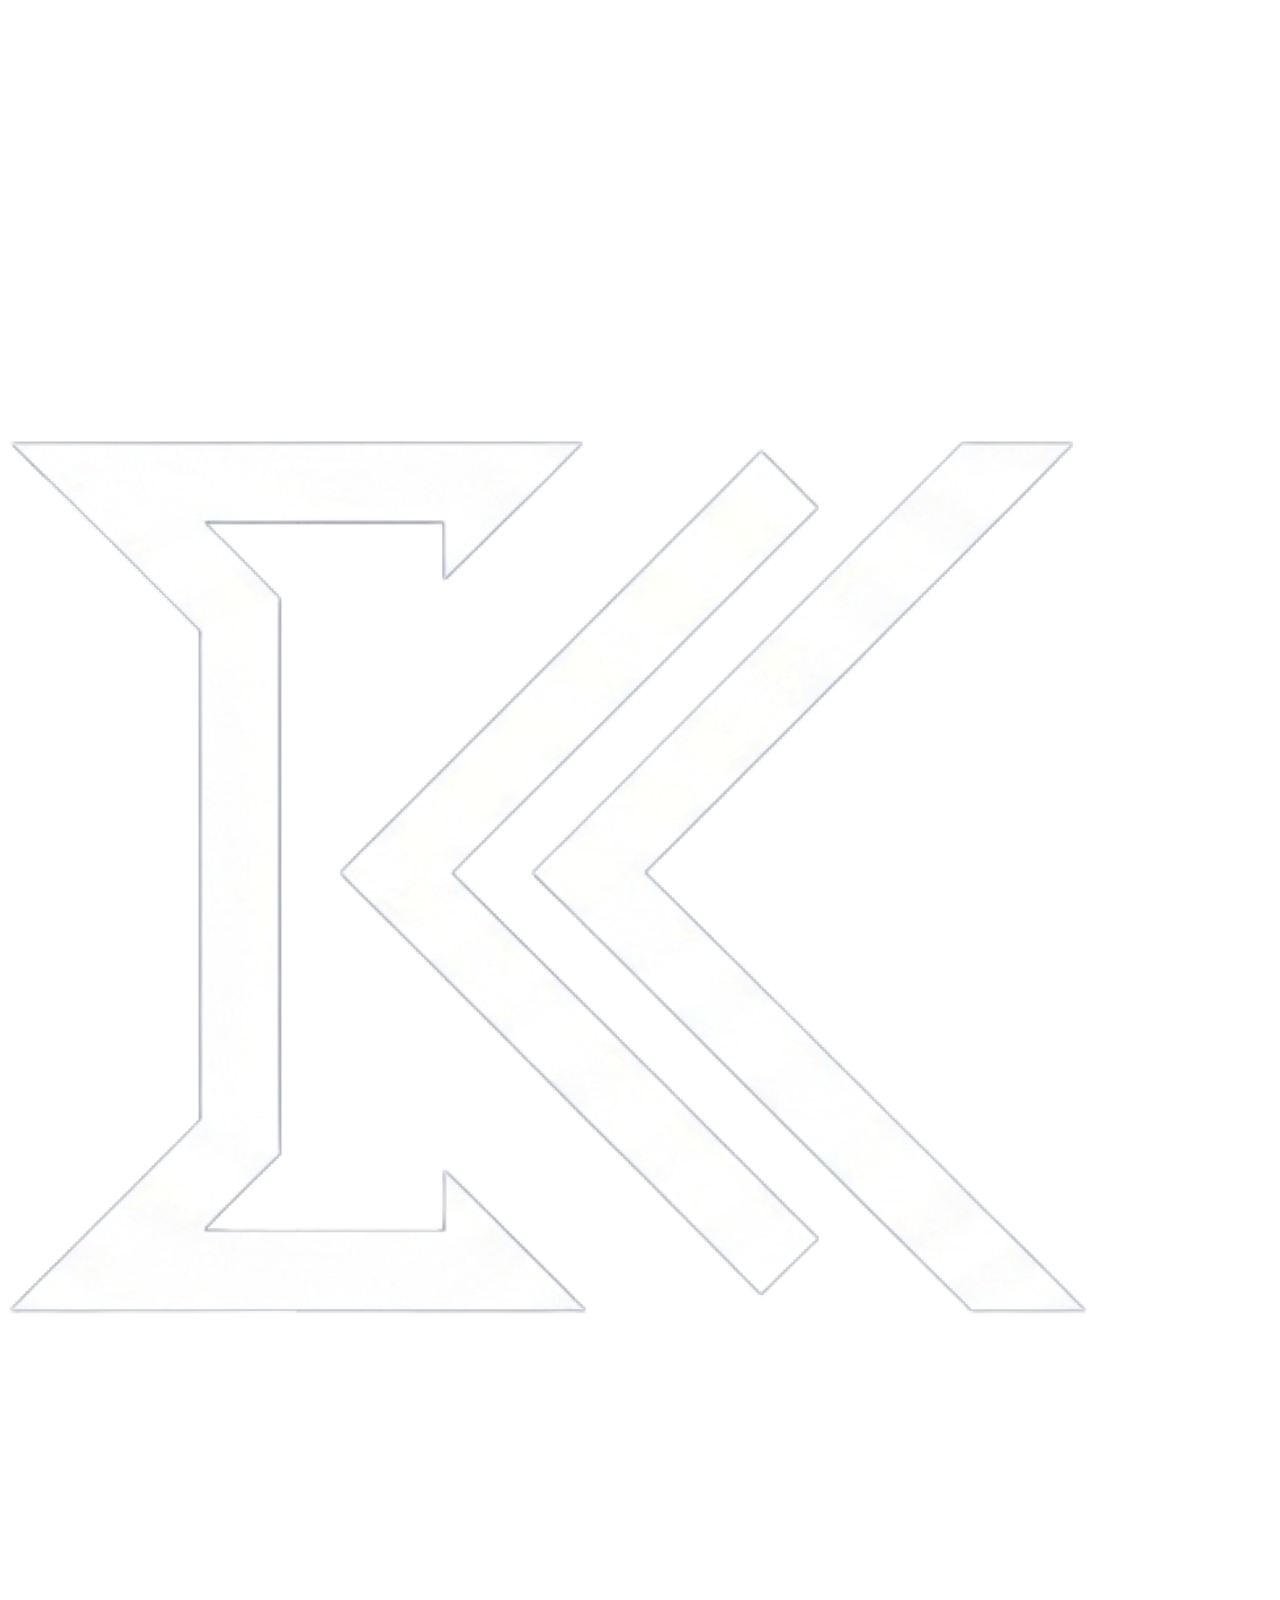
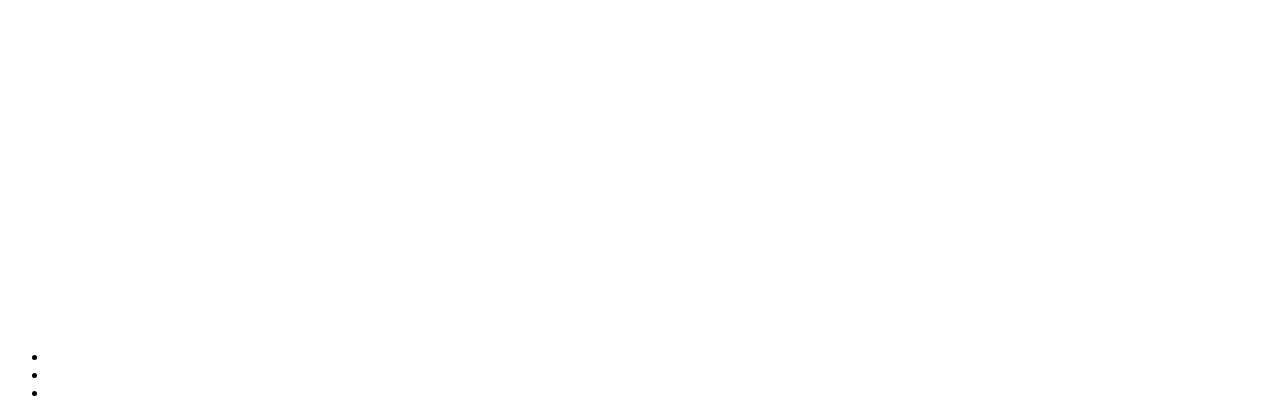
==== index.html @ 0cfc0565 "first commit" ====
<!DOCTYPE html>
<html lang="en">
<head>
    <meta charset="UTF-8">
    <meta name="viewport" content="width=device-width, initial-scale=1.0">
    <link rel="stylesheet" href="styles.css">
    <title>
        <img src="/assets/Untitled.png" alt="Portfolio Logo">
        <p>Portfolio</p></title>
</head>
<body>
    <header>
        <nav>
            <img src="/assets/Untitled.png" alt="Portfolio Logo">
            <ul>
                <li>

                </li>
                <li>
                    
                </li>
                <li>
                    
                </li>
            </ul>
        </nav>
    </header>
    <main>

    </main>
    <footer>

    </footer>
    <script src="script.js"></script>
</body>
</html>
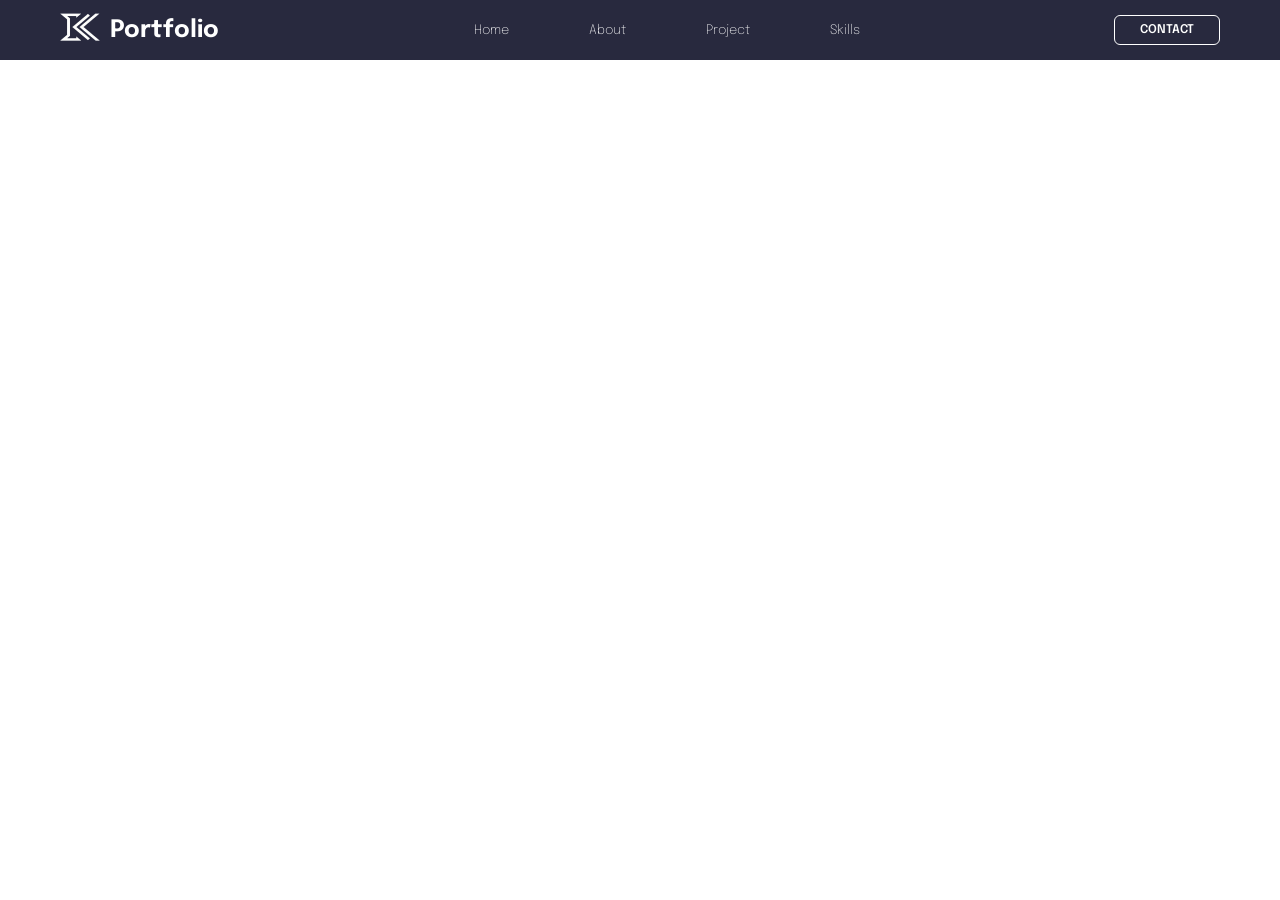
==== commit 981ff95a: "navbar" ====
--- a/index.html
+++ b/index.html
@@ -4,25 +4,37 @@
     <meta charset="UTF-8">
     <meta name="viewport" content="width=device-width, initial-scale=1.0">
     <link rel="stylesheet" href="styles.css">
-    <title>
-        <img src="/assets/Untitled.png" alt="Portfolio Logo">
-        <p>Portfolio</p></title>
+    <link rel="preconnect" href="https://fonts.googleapis.com">
+    <link rel="preconnect" href="https://fonts.gstatic.com" crossorigin>
+    <link href="https://fonts.googleapis.com/css2?family=Epilogue:ital,wght@0,100..900;1,100..900&display=swap" rel="stylesheet">
+    <title>Portfolio</title>
 </head>
 <body>
     <header>
         <nav>
-            <img src="/assets/Untitled.png" alt="Portfolio Logo">
-            <ul>
-                <li>
-
-                </li>
-                <li>
-                    
-                </li>
-                <li>
-                    
-                </li>
-            </ul>
+            <div class="nav-items">
+                <div class="nav-logo">
+                    <img src="/assets/Untitled.png" alt="Portfolio Logo">
+                    <h1>Portfolio</h1>
+                </div>
+                <div class="nav-links">
+                    <ul>
+                        Home
+                    </ul>
+                    <ul>
+                        About
+                    </ul>
+                    <ul>
+                        Project
+                    </ul>
+                    <ul>
+                        Skills
+                    </ul>
+                </div>
+                <div>
+                    <button class="light-btn-secondary">CONTACT</button>
+                </div>
+            </div>         
         </nav>
     </header>
     <main>
--- a/styles.css
+++ b/styles.css
@@ -0,0 +1,67 @@
+:root{
+    --text-light-accent: #EF6D58;
+    --text-dark-accent: #EF6D58;
+    --text-dark: #391400;
+    --text-fark-gray: #391400;
+    --text-light-gray: #FFFFFF; /* 64percent and light */
+    --primary-font: 200;
+    --secondary-font: 600;
+    --primary-background: #28293E;
+}
+
+body{
+    font-family: "Epilogue", sans-serif;
+    font-optical-sizing: auto;
+    font-style: normal;
+    color: #fff;
+    margin: 0;
+}
+.nav-logo{
+    display: flex;
+    align-items: center;
+}
+
+.nav-logo h1{
+    margin: 0;
+    margin-left: 10px;
+
+}
+
+.nav-items{
+    display: flex;
+    align-items: center;
+    justify-content:space-between;
+    background-color: var(--primary-background);
+    
+}
+
+.nav-logo img{
+    margin-left: 60px;
+    width: 40px;
+    height: 60px;
+}
+
+.nav-links{
+    display: flex;
+    align-items: center;
+    justify-content: center;
+    gap: 80px;
+    font-size: 13px;
+    font-weight: var(--primary-font);
+}
+
+.nav-links ul{
+    margin: 0;
+    padding: 0;
+}
+
+.light-btn-secondary{
+    all: unset;
+    padding: 8px 25px;
+    border: 1px solid #fff;
+    border-radius: 6px;
+    margin-right: 60px;
+    font-size: 12px;
+     font-weight: var(--secondary-font);
+
+}
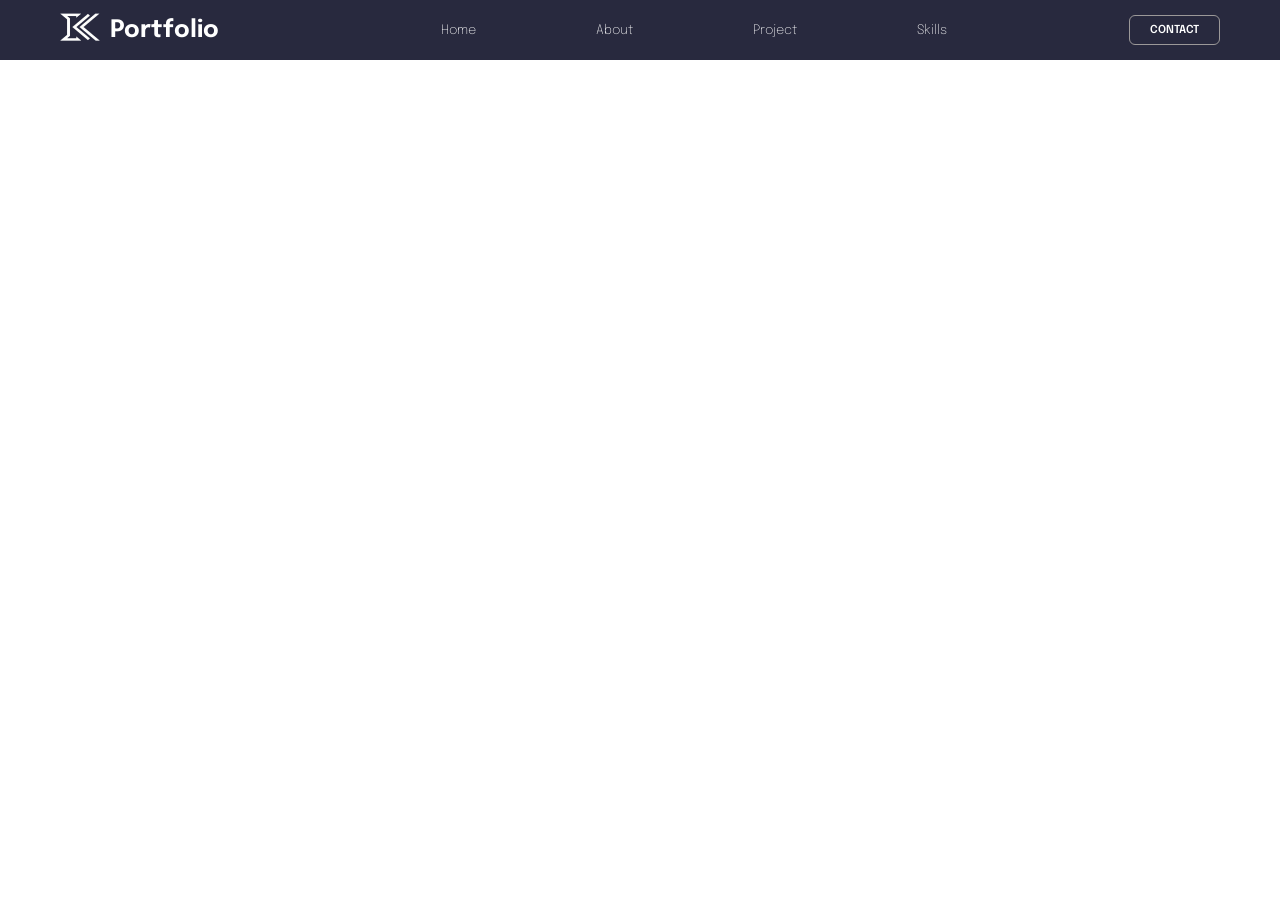
==== commit 40e0ed42: "NavBar completed for both mobile and desktop" ====
--- a/index.html
+++ b/index.html
@@ -11,29 +11,52 @@
 </head>
 <body>
     <header>
-        <nav>
+        <nav class="nav-container">
             <div class="nav-items">
                 <div class="nav-logo">
                     <img src="/assets/Untitled.png" alt="Portfolio Logo">
                     <h1>Portfolio</h1>
                 </div>
-                <div class="nav-links">
+                <div class="nav-links-container">
                     <ul>
-                        Home
+                        <a class="nav-links" href="">Home</a>
                     </ul>
                     <ul>
-                        About
+                        <a class="nav-links" href="">About</a>
                     </ul>
                     <ul>
-                        Project
+                       <a class="nav-links" href="">Project</a>
                     </ul>
                     <ul>
-                        Skills
+                       <a class="nav-links" href="">Skills</a>
                     </ul>
                 </div>
                 <div>
                     <button class="light-btn-secondary">CONTACT</button>
                 </div>
+                 
+                <div id="drop-btn"  class="drop-btn-container">
+                    <div id="rotating" class="toggle">
+                        <div  class="drop-down-btn"></div>
+                        <div  class="drop-down-btn"></div>
+                        <div  class="drop-down-btn"></div>
+                    </div> 
+                    
+                     <div id="droped-links" class="drop-links">
+                      <ul>
+                        <a class="nav-links" href="">Home</a>
+                    </ul>
+                    <ul>
+                        <a class="nav-links" href="">About</a>
+                    </ul>
+                    <ul>
+                       <a class="nav-links" href="">Project</a>
+                    </ul>
+                    <ul>
+                       <a class="nav-links" href="">Skills</a>
+                    </ul>
+                </div>
+                </div>  
             </div>         
         </nav>
     </header>
--- a/styles.css
+++ b/styles.css
@@ -16,6 +16,11 @@
     color: #fff;
     margin: 0;
 }
+
+.nav-container{
+    position:relative;
+}
+
 .nav-logo{
     display: flex;
     align-items: center;
@@ -41,13 +46,18 @@
     height: 60px;
 }
 
-.nav-links{
+.nav-links-container{
     display: flex;
     align-items: center;
     justify-content: center;
     gap: 80px;
     font-size: 13px;
     font-weight: var(--primary-font);
+}
+
+.nav-links{
+    color: var(--text-light-gray);
+    text-decoration: none;
 }
 
 .nav-links ul{
@@ -57,11 +67,61 @@
 
 .light-btn-secondary{
     all: unset;
-    padding: 8px 25px;
-    border: 1px solid #fff;
+    cursor: pointer;
+    padding: 8px 20px;
+    border: 1px solid #9b9898;
     border-radius: 6px;
     margin-right: 60px;
-    font-size: 12px;
-     font-weight: var(--secondary-font);
+    font-size: 11px;
+    font-weight: var(--secondary-font);
 
+}
+
+  .drop-down-btn{
+    width: 15px;
+    height: 2px;
+    border-radius: 3px;
+    overflow: none;
+    background-color: #fff;
+    margin: 6px 0;
+
+}
+
+.drop-btn-container{
+    display: none;
+    margin-right: 60px;
+    border: 1px solid #9b9898;
+    padding: 5px 15px;
+    border-radius: 5px;
+    cursor: pointer;
+    position: relative;
+}
+
+.toggle{
+    padding: 5px 10px;
+    transform: rotate(0deg);
+    transition: 0.8s;
+}
+
+.drop-links{
+    display: none;
+    background-color: var(--primary-background);
+    position: absolute;
+    padding-right: 26px;
+    margin-top: 10px;
+    font-size: 13px;
+    font-weight: var(--primary-font);
+}
+
+@media screen and (max-width: 600px){
+    .nav-links-container{
+        display: none;
+    }
+    .light-btn-secondary{
+        display: none;
+    }
+
+    .drop-btn-container{
+        display: block;
+    }
 }
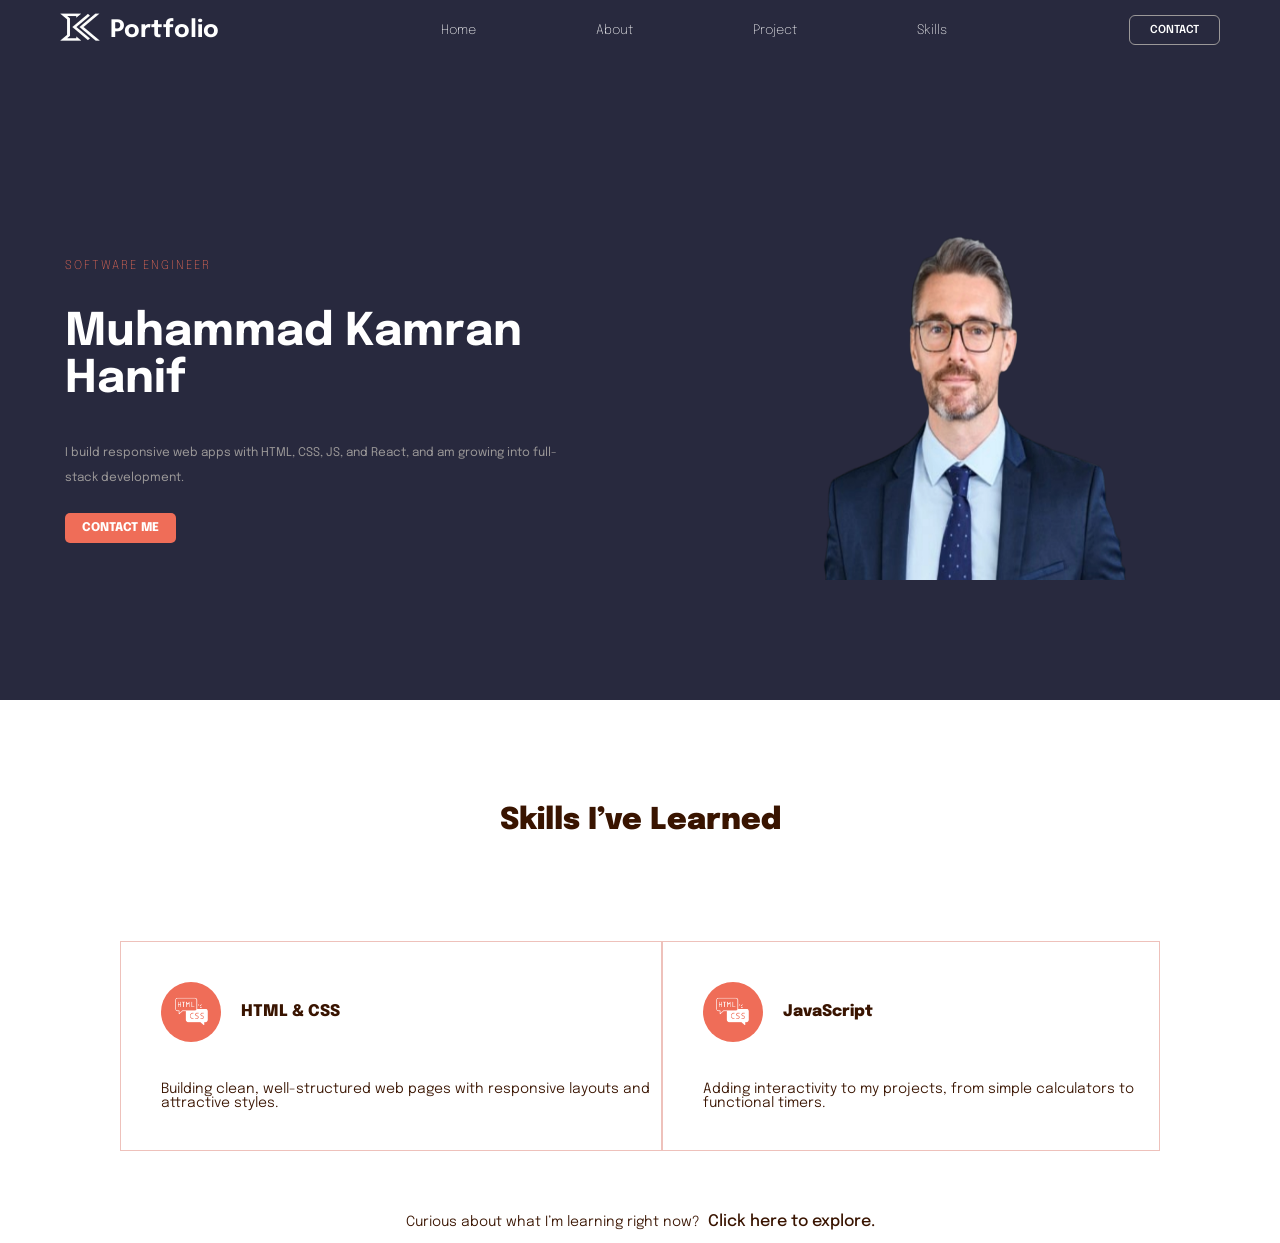
==== commit 7cc80b8c: "skills added" ====
--- a/index.html
+++ b/index.html
@@ -60,8 +60,68 @@
             </div>         
         </nav>
     </header>
+
     <main>
+        <section class="profile">
+            <div class="profile-img-box">
+                <img class="profile-img" src="assets/Adobe Express - file.png" alt="">
+            </div>
+            <div class="profile-attributes">
+                <p class="profile-field">SOFTWARE ENGINEER</p>
+                <h1>Muhammad Kamran <b>Hanif</b></h1>
+                <p class="profile-info">I build responsive web apps with HTML, CSS, JS, and React, 
+                    and am growing into full-stack development.
+                </p>
+                    <button class="profile-contact-btn">CONTACT ME</button>
+            </div>
+        </section>
 
+        <section class="Skills-sec">
+            <div class="skills-heading-box">
+                <h1 class="skills-heading">
+                    Skills I’ve Learned
+                </h1>
+            </div>
+
+            <div class="skills-grid-box">
+                <div class="skills-box">
+                    <div class="skills-name-box">
+                        <div class="skills-img-box">
+                            <img class="skills-img" src="assets/programming-languages.png" alt="">
+                        </div>
+                        <span class="skills-name">
+                            HTML & CSS
+                        </span>
+                    </div>
+                    <p class="skills-desc">
+                        Building clean, well-structured web pages with responsive layouts 
+                        and attractive styles.
+                    </p>
+                </div>
+                <div class="skills-box">
+                    <div class="skills-name-box">
+                        <div class="skills-img-box">
+                            <img class="skills-img" src="assets/programming-languages.png" alt="">
+                        </div>
+                        <span class="skills-name">
+                            JavaScript
+                        </span>
+                    </div>
+                    <p class="skills-desc">
+                       Adding interactivity to my projects, from simple calculators to functional timers.
+                    </p>
+                </div>
+            </div>
+            <div class="working-skills-box">
+                <p class="working-skills">
+                    Curious about what I’m learning right now?
+                </p>
+                <button>Click here to explore.</button>
+
+            </div>
+
+
+        </section>
     </main>
     <footer>
 
--- a/styles.css
+++ b/styles.css
@@ -3,7 +3,8 @@
     --text-dark-accent: #EF6D58;
     --text-dark: #391400;
     --text-fark-gray: #391400;
-    --text-light-gray: #FFFFFF; /* 64percent and light */
+    --text-gray: #9b9898;
+    --text-light-gray: #fff; /* 64percent and light */
     --primary-font: 200;
     --secondary-font: 600;
     --primary-background: #28293E;
@@ -98,7 +99,7 @@
 }
 
 .toggle{
-    padding: 5px 10px;
+    padding: 5px 5px;
     transform: rotate(0deg);
     transition: 0.8s;
 }
@@ -107,13 +108,162 @@
     display: none;
     background-color: var(--primary-background);
     position: absolute;
-    padding-right: 26px;
+    padding-right: 25px;
+    right: 1px;
     margin-top: 10px;
     font-size: 13px;
     font-weight: var(--primary-font);
-}
-
-@media screen and (max-width: 600px){
+    transform-origin: top;
+    transition: transform s ease;
+}
+
+
+
+
+.profile-attributes{
+    margin-left: 45px;
+    grid-row: 1; 
+    grid-column: 1;
+    margin-top: 150px;
+    width: 80%;
+    font-size: 30px;
+}
+
+.profile{
+    background-color: var(--primary-background);
+    display: grid;
+    grid-template-columns: 1fr 1fr;
+    padding: 20px;
+    height: 600px;
+}
+
+
+.profile-field{
+    letter-spacing: 2px;
+    font-size: 12px;
+    color: var(--text-dark-accent);
+    font-weight: 200;
+    margin-top: 30px;
+}
+
+
+.profile-img-box{
+    margin-top: 150px;
+    margin-left: 150px;
+    grid-row: 1; 
+    grid-column: 2;
+    width: 50%;
+}
+
+.profile-img{
+    height: 350px;
+    width: 350px;
+}
+
+.profile-info{
+    white-space: normal;
+    line-height: 25px;
+    font-size: 12px;
+    color: var(--text-gray);
+}
+
+.profile-contact-btn{
+    all: unset;
+    padding: 9px 17px;
+    background-color: var(--text-dark-accent);
+    border-radius: 5px;
+    font-size: 12px;
+    font-weight: 800;
+    margin-top: 10px;
+}   
+
+.skills-box{
+    display: flex;
+    flex-direction: column;
+    border: 1px solid #eec1bb;
+}
+
+.skills-grid-box{
+    display: flex;
+    padding: 0 120px 50px 120px;    
+
+}
+
+
+.skills-heading-box{
+    display: flex;
+    justify-content: center;
+    margin: 80px;
+}
+
+.skills-heading{
+    font-size: 30px;
+       font-size: 30px;
+    font-weight: 900;
+    color: var(--text-dark);
+}
+
+.skills-name-box{
+    display: flex;
+    align-items: center;
+      margin: 40px;
+    gap: 20px;
+   
+}
+
+.skills-img-box{
+    display: flex;
+    justify-content: center;
+    align-items: center;
+    border-radius: 40px;
+    background-color: var(--text-dark-accent);
+    width: 60px;
+    height: 60px;
+}
+
+
+.skills-img{
+    width: 35px;
+    height: 35px;
+    filter:  invert(100%)
+}
+
+.skills-name{
+    color: var(--text-dark);
+    font-weight: 850;
+}
+
+.skills-desc{
+    color: var(--text-fark-gray);
+    font-weight: 350;
+    margin: 0 0 40px 40px;
+    font-size: 14px;
+}
+
+.working-skills-box{
+    display: flex;
+    justify-content: center;
+    align-items: center;
+    gap: 8px;
+}
+
+.working-skills{
+    color: var(--text-fark-gray);
+    font-weight: 350;
+    font-size: 14px;
+}
+
+.working-skills-box button{
+    all: unset;
+    color: var(--text-dark);
+    font-weight: 500;
+    cursor: pointer;
+}
+
+
+
+
+@media screen and (max-width: 700px){
     .nav-links-container{
         display: none;
     }
@@ -124,4 +274,87 @@
     .drop-btn-container{
         display: block;
     }
-}+    .profile{
+    display: flex;
+    justify-content: center;
+    align-items: center;
+    flex-direction: column;
+    padding: 20px;
+    height: 700px;
+    background-color: var(--primary-background);
+}
+
+.profile-attributes{
+    margin-left: 45px;
+    margin-top: 0;
+}
+
+
+.profile-field{
+    letter-spacing: 2px;
+    font-size: 12px;
+    color: var(--text-dark-accent);
+    font-weight: 200;
+    margin-top: 30px;
+}
+
+.profile-img-box{
+    display: flex;
+    justify-content: center;
+    align-items: center;
+    margin: 0;
+    padding: 0 0 70px 0;
+}
+
+.profile-img{
+    margin: 0;
+    height: auto;
+    max-width: 100%;
+}
+
+.profile-info{
+    line-height: 25px;
+    font-size: 12px;
+    color: var(--text-gray);
+}
+
+.profile-contact-btn{
+    all: unset;
+    padding: 9px 17px;
+    background-color: var(--text-dark-accent);
+    border-radius: 5px;
+    font-size: 12px;
+    font-weight: 800;
+    margin-top: 10px;
+}
+
+.skills-grid-box{
+    display: flex;
+    flex-direction: column;
+    padding: 0 120px 50px 120px; 
+    white-space: normal;   
+
+}
+
+.working-skills-box{
+    display: flex;
+    justify-content: center;
+    align-items: center;
+    flex-direction: column;
+    gap: 8px;
+    margin: 0 0 10px 0;
+}
+
+.working-skills{
+    color: var(--text-fark-gray);
+    font-weight: 350;
+    font-size: 14px;
+    margin: 14px 0 0 0 ;
+}
+
+}
+
+
+
+
+
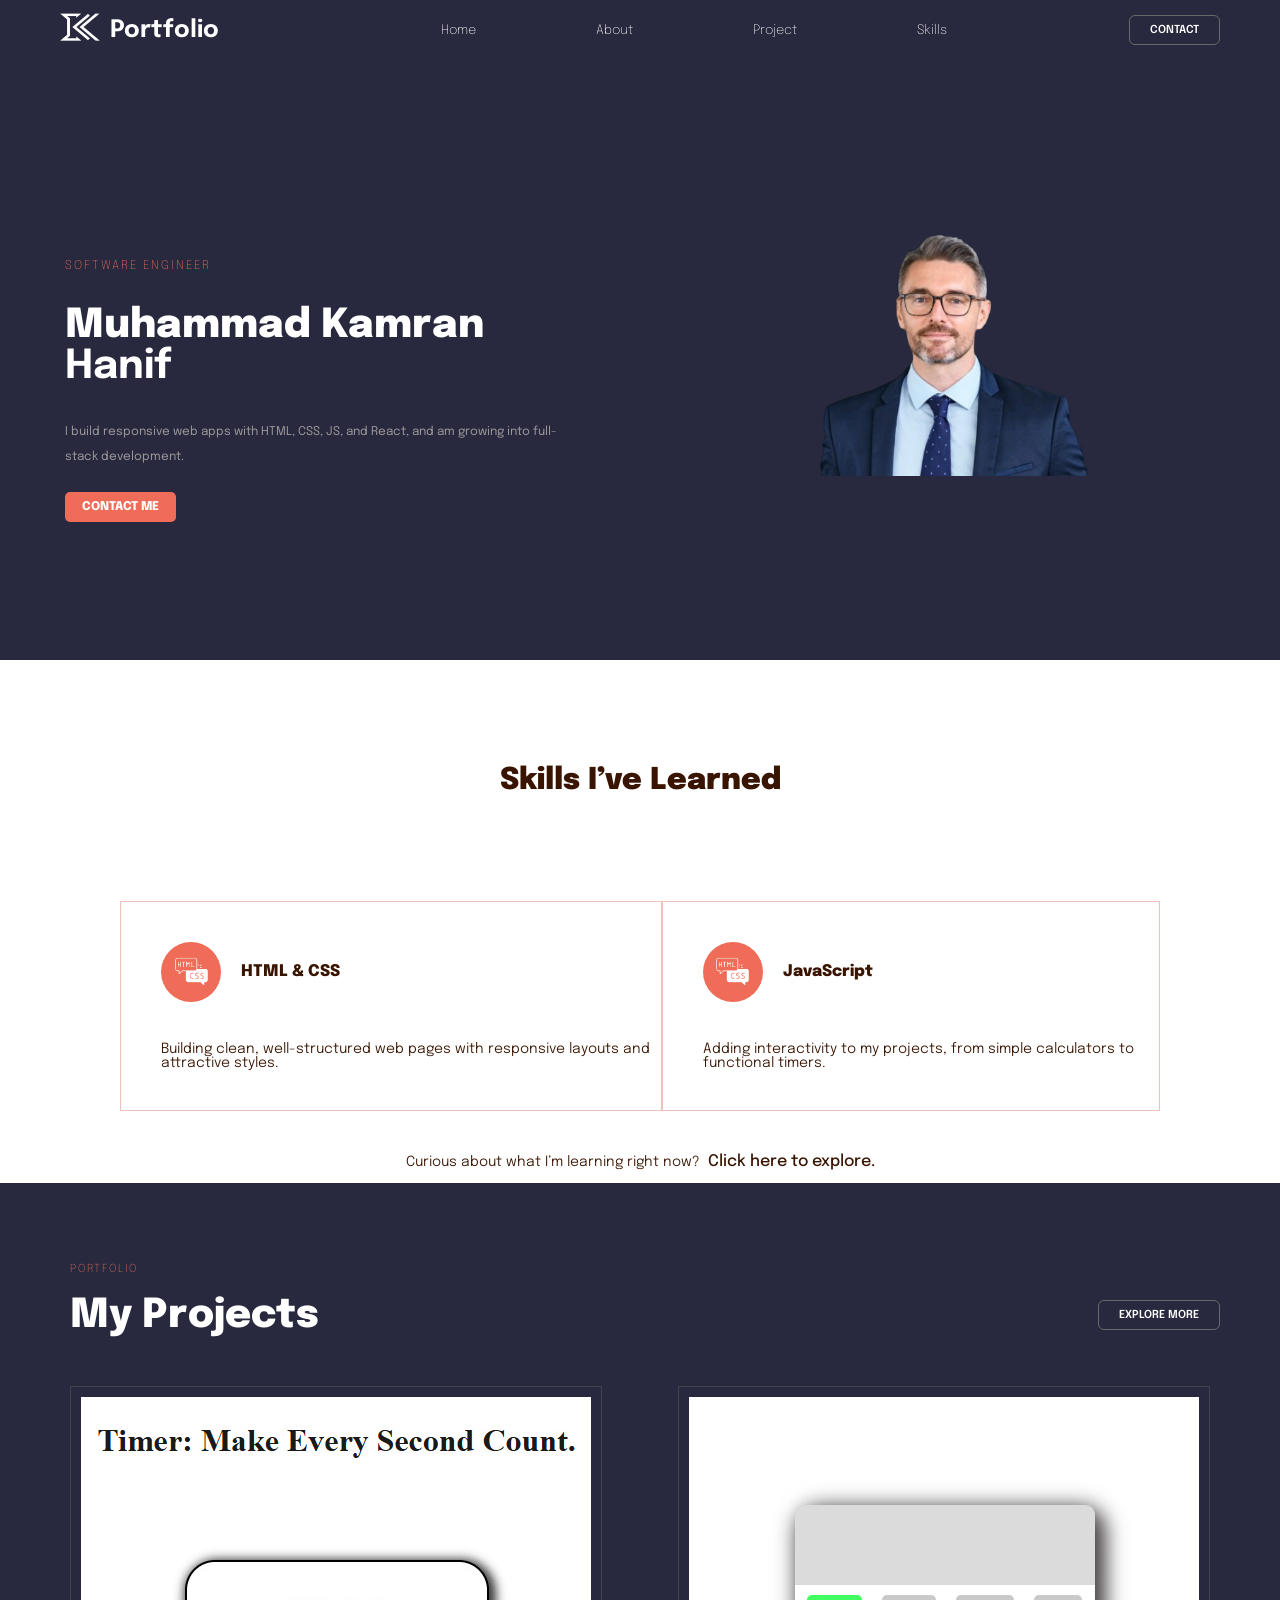
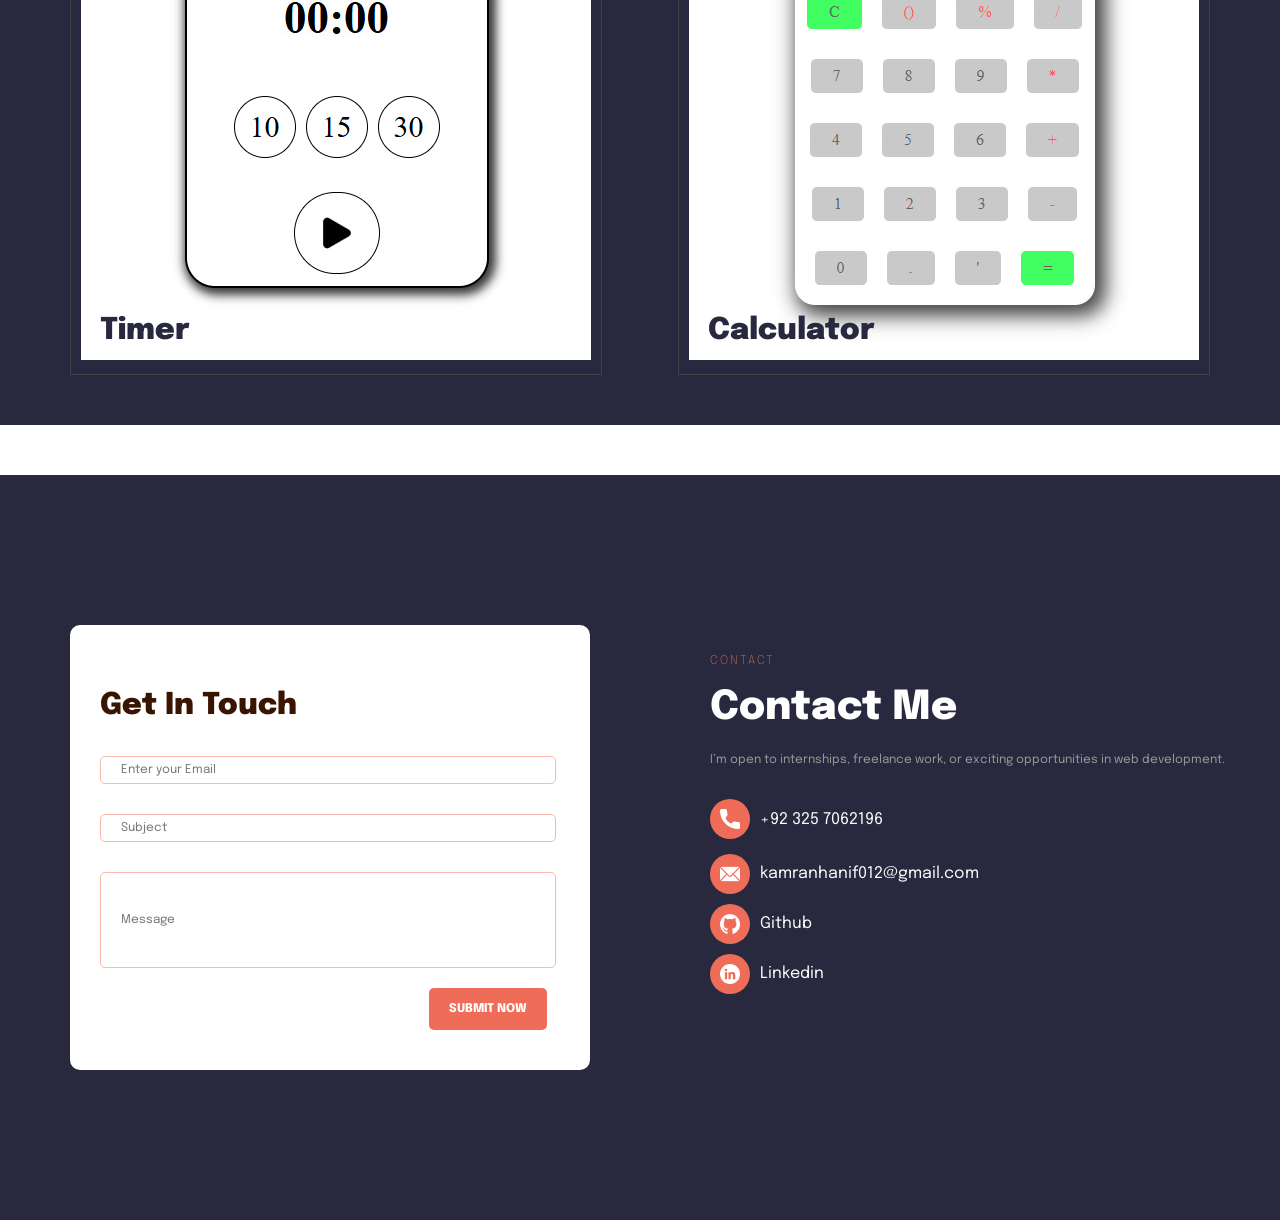
==== commit f0c664f3: "added: contact me and projects section" ====
--- a/index.html
+++ b/index.html
@@ -1,131 +1,256 @@
 <!DOCTYPE html>
 <html lang="en">
-<head>
-    <meta charset="UTF-8">
-    <meta name="viewport" content="width=device-width, initial-scale=1.0">
-    <link rel="stylesheet" href="styles.css">
-    <link rel="preconnect" href="https://fonts.googleapis.com">
-    <link rel="preconnect" href="https://fonts.gstatic.com" crossorigin>
-    <link href="https://fonts.googleapis.com/css2?family=Epilogue:ital,wght@0,100..900;1,100..900&display=swap" rel="stylesheet">
+  <head>
+    <meta charset="UTF-8" />
+    <meta name="viewport" content="width=device-width, initial-scale=1.0" />
+    <link rel="stylesheet" href="styles.css" />
+    <link rel="preconnect" href="https://fonts.googleapis.com" />
+    <link rel="preconnect" href="https://fonts.gstatic.com" crossorigin />
+    <link
+      href="https://fonts.googleapis.com/css2?family=Epilogue:ital,wght@0,100..900;1,100..900&display=swap"
+      rel="stylesheet"
+    />
     <title>Portfolio</title>
-</head>
-<body>
+  </head>
+  <body>
     <header>
-        <nav class="nav-container">
-            <div class="nav-items">
-                <div class="nav-logo">
-                    <img src="/assets/Untitled.png" alt="Portfolio Logo">
-                    <h1>Portfolio</h1>
-                </div>
-                <div class="nav-links-container">
-                    <ul>
-                        <a class="nav-links" href="">Home</a>
-                    </ul>
-                    <ul>
-                        <a class="nav-links" href="">About</a>
-                    </ul>
-                    <ul>
-                       <a class="nav-links" href="">Project</a>
-                    </ul>
-                    <ul>
-                       <a class="nav-links" href="">Skills</a>
-                    </ul>
-                </div>
-                <div>
-                    <button class="light-btn-secondary">CONTACT</button>
-                </div>
-                 
-                <div id="drop-btn"  class="drop-btn-container">
-                    <div id="rotating" class="toggle">
-                        <div  class="drop-down-btn"></div>
-                        <div  class="drop-down-btn"></div>
-                        <div  class="drop-down-btn"></div>
-                    </div> 
-                    
-                     <div id="droped-links" class="drop-links">
-                      <ul>
-                        <a class="nav-links" href="">Home</a>
-                    </ul>
-                    <ul>
-                        <a class="nav-links" href="">About</a>
-                    </ul>
-                    <ul>
-                       <a class="nav-links" href="">Project</a>
-                    </ul>
-                    <ul>
-                       <a class="nav-links" href="">Skills</a>
-                    </ul>
-                </div>
-                </div>  
-            </div>         
-        </nav>
+      <nav class="nav-container">
+        <div class="nav-items">
+          <div class="nav-logo">
+            <img src="/assets/Untitled.png" alt="Portfolio Logo" />
+            <h1>Portfolio</h1>
+          </div>
+          <div class="nav-links-container">
+            <ul>
+              <a class="nav-links" href="">Home</a>
+            </ul>
+            <ul>
+              <a class="nav-links" href="">About</a>
+            </ul>
+            <ul>
+              <a class="nav-links" href="">Project</a>
+            </ul>
+            <ul>
+              <a class="nav-links" href="#skills-learned">Skills</a>
+            </ul>
+          </div>
+          <div>
+            <button class="light-btn-secondary">CONTACT</button>
+          </div>
+
+          <div id="drop-btn" class="drop-btn-container">
+            <div id="rotating" class="toggle">
+              <div class="drop-down-btn"></div>
+              <div class="drop-down-btn"></div>
+              <div class="drop-down-btn"></div>
+            </div>
+
+            <div id="droped-links" class="drop-links">
+              <ul>
+                <a class="nav-links" href="">Home</a>
+              </ul>
+              <ul>
+                <a class="nav-links" href="">About</a>
+              </ul>
+              <ul>
+                <a class="nav-links" href="">Project</a>
+              </ul>
+              <ul>
+                <a class="nav-links" href="">Skills</a>
+              </ul>
+            </div>
+          </div>
+        </div>
+      </nav>
     </header>
 
     <main>
-        <section class="profile">
-            <div class="profile-img-box">
-                <img class="profile-img" src="assets/Adobe Express - file.png" alt="">
-            </div>
-            <div class="profile-attributes">
-                <p class="profile-field">SOFTWARE ENGINEER</p>
-                <h1>Muhammad Kamran <b>Hanif</b></h1>
-                <p class="profile-info">I build responsive web apps with HTML, CSS, JS, and React, 
-                    and am growing into full-stack development.
-                </p>
-                    <button class="profile-contact-btn">CONTACT ME</button>
-            </div>
-        </section>
-
-        <section class="Skills-sec">
-            <div class="skills-heading-box">
-                <h1 class="skills-heading">
-                    Skills I’ve Learned
-                </h1>
-            </div>
-
-            <div class="skills-grid-box">
-                <div class="skills-box">
-                    <div class="skills-name-box">
-                        <div class="skills-img-box">
-                            <img class="skills-img" src="assets/programming-languages.png" alt="">
-                        </div>
-                        <span class="skills-name">
-                            HTML & CSS
-                        </span>
-                    </div>
-                    <p class="skills-desc">
-                        Building clean, well-structured web pages with responsive layouts 
-                        and attractive styles.
-                    </p>
-                </div>
-                <div class="skills-box">
-                    <div class="skills-name-box">
-                        <div class="skills-img-box">
-                            <img class="skills-img" src="assets/programming-languages.png" alt="">
-                        </div>
-                        <span class="skills-name">
-                            JavaScript
-                        </span>
-                    </div>
-                    <p class="skills-desc">
-                       Adding interactivity to my projects, from simple calculators to functional timers.
-                    </p>
-                </div>
-            </div>
-            <div class="working-skills-box">
-                <p class="working-skills">
-                    Curious about what I’m learning right now?
-                </p>
-                <button>Click here to explore.</button>
-
-            </div>
-
-
-        </section>
+      <section class="profile">
+        <div class="profile-img-box">
+          <img
+            class="responsive-img"
+            src="assets/Adobe Express - file.png"
+            alt=""
+          />
+        </div>
+        <div class="profile-attributes">
+          <p class="field">SOFTWARE ENGINEER</p>
+          <h1 class="section-heading">Muhammad Kamran <b>Hanif</b></h1>
+          <p class="small-text">
+            I build responsive web apps with HTML, CSS, JS, and React, and am
+            growing into full-stack development.
+          </p>
+          <button class="primary-btn">CONTACT ME</button>
+        </div>
+      </section>
+
+      <section id="skills-learned" class="Skills-sec">
+        <div class="skills-heading-box">
+          <h1 class="secondary-heading">Skills I’ve Learned</h1>
+        </div>
+
+        <div class="skills-grid-box">
+          <div class="skills-box">
+            <div class="skills-name-box">
+              <div class="skills-img-box">
+                <img
+                  class="skills-img"
+                  src="assets/programming-languages.png"
+                  alt=""
+                />
+              </div>
+              <span class="skills-name"> HTML & CSS </span>
+            </div>
+            <p class="skills-desc">
+              Building clean, well-structured web pages with responsive layouts
+              and attractive styles.
+            </p>
+          </div>
+          <div class="skills-box">
+            <div class="skills-name-box">
+              <div class="skills-img-box">
+                <img
+                  class="skills-img"
+                  src="assets/programming-languages.png"
+                  alt=""
+                />
+              </div>
+              <span class="skills-name"> JavaScript </span>
+            </div>
+            <p class="skills-desc">
+              Adding interactivity to my projects, from simple calculators to
+              functional timers.
+            </p>
+          </div>
+        </div>
+        <div class="working-skills-box">
+          <p class="working-skills">
+            Curious about what I’m learning right now?
+          </p>
+          <button>Click here to explore.</button>
+        </div>
+      </section>
+
+      <section class="project-box">
+        <div class="">
+          <p class="project-portfolio">PORTFOLIO</p>
+          <div class="my-project-box">
+            <h1 class="section-heading">My Projects</h1>
+
+            <div>
+              <button class="light-btn-secondary">EXPLORE MORE</button>
+            </div>
+          </div>
+        </div>
+        <div class="projects">
+          <div class="project-illustrator-box">
+            <div class="project-img-box">
+              <img
+                class="responsive-img"
+                src="assets/timer.jpg"
+                alt="timer app"
+              />
+            </div>
+            <h1>Timer</h1>
+          </div>
+
+          <div class="project-illustrator-box">
+            <div class="project-img-box">
+              <img
+                class="responsive-img"
+                src="assets/calculator.jpg"
+                alt="timer app"
+              />
+            </div>
+            <h1>Calculator</h1>
+          </div>
+        </div>
+      </section>
+      <section class="contact-me-box">
+        <div class="form-box">
+          <h1 class="secondary-heading">Get In Touch</h1>
+
+          <form action="/page.php" method="post"></form>
+          <input
+            class="forms"
+            id="email"
+            name="email"
+            class="contact-input"
+            placeholder="Enter your Email"
+            type="text"
+            required
+          />
+          <input
+            class="forms"
+            id="subject"
+            name="subject"
+            class="contact-input"
+            placeholder="Subject"
+            type="text"
+            required
+          />
+          <input
+            class="forms msg"
+            id="messsage"
+            name="message"
+            class="contact-input"
+            placeholder="Message"
+            type="text"
+            required
+          />
+          <input class="primary-btn" type="submit" value="SUBMIT NOW" />
+        </div>
+        <div class="info-box">
+          <div>
+            <p class="field">CONTACT</p>
+            <h1 class="section-heading">Contact Me</h1>
+            <p class="small-text">
+              I’m open to internships, freelance work, or exciting opportunities
+              in web development.
+            </p>
+          </div>
+          <div class="about-box">
+            <div class="skills-img-box">
+              <img class="skills-img" src="assets/call.png" alt="call icon" />
+            </div>
+            <p>+92 325 7062196</p>
+          </div>
+          <div class="about-box">
+            <div class="skills-img-box">
+              <img class="skills-img" src="assets/email.png" alt="call icon" />
+            </div>
+            <a
+              class="links"
+              href="https://mail.google.com/mail/u/0/?tab=rm&ogbl#inbox?compose=DmwnWrRrlZZHXDjkNMrRPpVxrDqNlMDCvBSPtqqpgnLHzQHtmHskpSqhmfhKgzksrGmqltjgjzqb"
+              >kamranhanif012@gmail.com</a
+            >
+          </div>
+          <div class="about-box">
+            <div class="skills-img-box">
+              <img
+                class="skills-img"
+                src="assets/github_black_logo_icon_147128.png"
+                alt="call icon"
+              />
+            </div>
+            <a class="links" href="https://github.com/Kamranhanif012">Github</a>
+          </div>
+          <div class="about-box">
+            <div class="skills-img-box">
+              <img
+                class="skills-img"
+                src="assets/linkedin_3669739.png"
+                alt="call icon"
+              />
+            </div>
+            <a class="links" href="https://github.com/Kamranhanif012"
+              >Linkedin</a
+            >
+          </div>
+        </div>
+      </section>
     </main>
-    <footer>
-
-    </footer>
+    <footer></footer>
     <script src="script.js"></script>
-</body>
-</html>+  </body>
+</html>
--- a/styles.css
+++ b/styles.css
@@ -1,173 +1,459 @@
-:root{
-    --text-light-accent: #EF6D58;
-    --text-dark-accent: #EF6D58;
-    --text-dark: #391400;
-    --text-fark-gray: #391400;
-    --text-gray: #9b9898;
-    --text-light-gray: #fff; /* 64percent and light */
-    --primary-font: 200;
-    --secondary-font: 600;
-    --primary-background: #28293E;
-}
-
-body{
-    font-family: "Epilogue", sans-serif;
-    font-optical-sizing: auto;
-    font-style: normal;
-    color: #fff;
-    margin: 0;
-}
-
-.nav-container{
-    position:relative;
-}
-
-.nav-logo{
+:root {
+  --text-light-accent: #ef6d58;
+  --text-dark-accent: #ef6d58;
+  --text-dark: #391400;
+  --text-fark-gray: #391400;
+  --text-gray: #9b9898;
+  --text-light-gray: #fff; /* 64percent and light */
+  --primary-font: 200;
+  --secondary-font: 600;
+  --primary-background: #28293e;
+  --btns-borders: #373a53;
+}
+*{
+  box-sizing: border-box;
+}
+
+html {
+  scroll-behavior: smooth;
+}
+
+body {
+  font-family: "Epilogue", sans-serif;
+  font-optical-sizing: auto;
+  font-style: normal;
+  color: #fff;
+  margin: 0;
+}
+
+.nav-container {
+  position: relative;
+}
+
+.nav-logo {
+  display: flex;
+  align-items: center;
+}
+
+.nav-logo h1 {
+  margin: 0;
+  margin-left: 10px;
+}
+
+.nav-items {
+  display: flex;
+  align-items: center;
+  justify-content: space-between;
+  background-color: var(--primary-background);
+}
+
+.nav-logo img {
+  margin-left: 60px;
+  width: 40px;
+  height: 60px;
+}
+
+.nav-links-container {
+  display: flex;
+  align-items: center;
+  justify-content: center;
+  gap: 80px;
+  font-size: 13px;
+  font-weight: var(--primary-font);
+}
+
+.nav-links {
+  color: var(--text-light-gray);
+  text-decoration: none;
+}
+
+.nav-links ul {
+  margin: 0;
+  padding: 0;
+}
+
+.light-btn-secondary {
+  all: unset;
+  cursor: pointer;
+  padding: 8px 20px;
+  border: 1px solid #696868;
+  border-radius: 6px;
+  margin-right: 60px;
+  font-size: 11px;
+  font-weight: var(--secondary-font);
+}
+
+.drop-down-btn {
+  width: 15px;
+  height: 2px;
+  border-radius: 3px;
+  overflow: none;
+  background-color: #fff;
+  margin: 6px 0;
+}
+
+.drop-btn-container {
+  display: none;
+  margin-right: 60px;
+  border: 1px solid #9b9898;
+  padding: 5px 15px;
+  border-radius: 5px;
+  cursor: pointer;
+  position: relative;
+}
+
+.toggle {
+  padding: 5px 5px;
+  transform: rotate(0deg);
+  transition: 0.8s;
+}
+
+.drop-links {
+  display: none;
+  background-color: var(--primary-background);
+  position: absolute;
+  padding-right: 25px;
+  right: 1px;
+  margin-top: 10px;
+  font-size: 13px;
+  font-weight: var(--primary-font);
+  transform-origin: top;
+  transition: transform s ease;
+}
+
+.profile-attributes {
+  margin-left: 45px;
+  margin-top: 0;
+  grid-row: 1;
+  grid-column: 1;
+  margin-top: 150px;
+  width: 80%;
+  font-size: 30px;
+}
+
+.profile {
+  background-color: var(--primary-background);
+  display: grid;
+  grid-template-columns: 1fr 1fr;
+  padding: 20px;
+  height: 600px;
+}
+
+.field {
+  letter-spacing: 2px;
+  font-size: 12px;
+  color: var(--text-dark-accent);
+  font-weight: 200;
+  margin-top: 30px;
+}
+
+.profile-img-box {
+  margin-top: 150px;
+  margin-left: 150px;
+  grid-row: 1;
+  grid-column: 2;
+  width: 50%;
+}
+
+.responsive-img {
+  height: auto;
+  max-width: 100%;
+}
+
+.small-text {
+  white-space: normal;
+  line-height: 25px;
+  font-size: 12px;
+  color: var(--text-gray);
+}
+
+.primary-btn {
+  all: unset;
+  padding: 9px 17px;
+  background-color: var(--text-dark-accent);
+  border-radius: 5px;
+  font-size: 12px;
+  font-weight: 800;
+  margin-top: 10px;
+}
+
+.skills-box {
+  display: flex;
+  flex-direction: column;
+  border: 1px solid #eec1bb;
+}
+
+.skills-grid-box {
+  display: flex;
+  padding: 0 120px 30px 120px;
+}
+
+.skills-heading-box {
+  display: flex;
+  justify-content: center;
+  margin: 80px;
+}
+
+.secondary-heading {
+  font-size: 30px;
+  font-weight: 900;
+  color: var(--text-dark);
+}
+
+.skills-name-box {
+  display: flex;
+  align-items: center;
+  margin: 40px;
+  gap: 20px;
+}
+
+.skills-img-box {
+  display: flex;
+  justify-content: center;
+  align-items: center;
+  border-radius: 40px;
+  background-color: var(--text-dark-accent);
+  width: 60px;
+  height: 60px;
+}
+
+.skills-img {
+  width: 35px;
+  height: 35px;
+  filter: invert(100%);
+}
+
+.skills-name {
+  color: var(--text-dark);
+  font-weight: 850;
+}
+
+.skills-desc {
+  color: var(--text-fark-gray);
+  font-weight: 350;
+  margin: 0 0 40px 40px;
+  font-size: 14px;
+}
+
+.working-skills-box {
+  display: flex;
+  justify-content: center;
+  align-items: center;
+  gap: 8px;
+}
+
+.working-skills {
+  color: var(--text-fark-gray);
+  font-weight: 350;
+  font-size: 14px;
+}
+
+.working-skills-box button {
+  all: unset;
+  color: var(--text-dark);
+  font-weight: 500;
+  cursor: pointer;
+}
+
+.project-box {
+  background-color: var(--primary-background);
+}
+
+.project-portfolio {
+  letter-spacing: 2px;
+  padding: 80px 0 20px 70px;
+  font-size: 11px;
+  color: var(--text-dark-accent);
+  font-weight: 200;
+  margin: 0;
+}
+
+.my-project-box {
+  display: flex;
+  justify-content: space-between;
+  align-items: center;
+  padding: 0 0 0 70px;
+}
+
+.section-heading {
+  font-size: 40px;
+  font-weight: 850;
+}
+
+.my-project-box .section-heading{
+  margin: 0;
+}
+
+.img-box {
+  display: flex;
+  justify-content: center;
+  align-items: center;
+  height: fit-content;
+  width: fit-content;
+  padding: 10px;
+  border: 1px solid #373a53;
+}
+
+.project-illustrator-box {
+  position: relative;
+}
+
+.project-illustrator-box h1 {
+  color: var(--primary-background);
+  font-size: 30px;
+  font-weight: 900;
+  position: absolute;
+  bottom: 4px;
+  left: 30px;
+}
+
+.project-img-box{
+  border: 1px solid #414247;
+  padding: 10px;
+}
+
+.projects {
+  display: flex;
+  align-items: center;
+  justify-content:space-between;
+  padding: 50px 70px 50px 70px;
+}
+
+.contact-me-box{
+  background-color: var(--primary-background);
+  display: grid;
+  grid-template-columns: 1fr 1fr;
+  margin: 50px 0 0 0;
+  padding: 150px 50px 150px 70px;
+  gap: 120px;
+}
+
+.form-box{
+  background-color: #fff;
+  padding: 40px 30px 40px 30px ;
+  width: auto;
+  height: auto;
+  grid-column: 1;
+  border-radius: 10px;
+}
+
+.contact-input{
+  width: 100%;
+}
+
+.info-box{
+  grid-column: 2;
+}
+
+
+.about-box{
+  display: flex;
+  align-items: center;
+  gap: 10px;
+}
+
+.about-box .skills-img-box{
+  width: 40px;
+  height: 40px;
+}
+
+.about-box .skills-img{
+  width: 20px;
+  height:20px;
+}
+
+.info-box .section-heading{
+  margin: 20px 0 20px 0;
+}
+
+.about-box{
+  padding: 10px 0 0 0;
+}
+
+
+.links{
+  color: var(--text-light-gray);
+  text-decoration: none;
+  transition: 0.2s;
+}
+
+.links:hover{
+  color: #ef6d58;
+}
+
+.forms{
+  all: unset;
+  font-size: 12px;
+  padding: 7px 20px 7px 20px;
+  margin: 10px 0 20px 0;
+  width: 90%;
+  border: 1px solid #fab8ae;
+  border-radius: 5px;
+  transition: width 0.5s ease-in-out;
+}
+
+.msg{
+  height: 80px;
+}
+
+.form-box .primary-btn{
+  padding: 15px 20px 15px 20PX;
+  display: block;
+  float:right;
+  margin: 0 13px 0 0;
+}
+
+@media screen and (max-width: 700px) {
+  .nav-links-container {
+    display: none;
+  }
+  .light-btn-secondary {
+    display: none;
+  }
+
+  .drop-btn-container {
+    display: block;
+  }
+  .profile {
     display: flex;
+    justify-content: center;
     align-items: center;
-}
-
-.nav-logo h1{
-    margin: 0;
-    margin-left: 10px;
-
-}
-
-.nav-items{
-    display: flex;
-    align-items: center;
-    justify-content:space-between;
+    flex-direction: column;
+    padding: 20px;
+    height: 700px;
     background-color: var(--primary-background);
-    
-}
-
-.nav-logo img{
-    margin-left: 60px;
-    width: 40px;
-    height: 60px;
-}
-
-.nav-links-container{
-    display: flex;
-    align-items: center;
-    justify-content: center;
-    gap: 80px;
-    font-size: 13px;
-    font-weight: var(--primary-font);
-}
-
-.nav-links{
-    color: var(--text-light-gray);
-    text-decoration: none;
-}
-
-.nav-links ul{
-    margin: 0;
-    padding: 0;
-}
-
-.light-btn-secondary{
-    all: unset;
-    cursor: pointer;
-    padding: 8px 20px;
-    border: 1px solid #9b9898;
-    border-radius: 6px;
-    margin-right: 60px;
-    font-size: 11px;
-    font-weight: var(--secondary-font);
-
-}
-
-  .drop-down-btn{
-    width: 15px;
-    height: 2px;
-    border-radius: 3px;
-    overflow: none;
-    background-color: #fff;
-    margin: 6px 0;
-
-}
-
-.drop-btn-container{
-    display: none;
-    margin-right: 60px;
-    border: 1px solid #9b9898;
-    padding: 5px 15px;
-    border-radius: 5px;
-    cursor: pointer;
-    position: relative;
-}
-
-.toggle{
-    padding: 5px 5px;
-    transform: rotate(0deg);
-    transition: 0.8s;
-}
-
-.drop-links{
-    display: none;
-    background-color: var(--primary-background);
-    position: absolute;
-    padding-right: 25px;
-    right: 1px;
-    margin-top: 10px;
-    font-size: 13px;
-    font-weight: var(--primary-font);
-    transform-origin: top;
-    transition: transform s ease;
-}
-
-
-
-
-.profile-attributes{
-    margin-left: 45px;
-    grid-row: 1; 
-    grid-column: 1;
-    margin-top: 150px;
-    width: 80%;
-    font-size: 30px;
-}
-
-.profile{
-    background-color: var(--primary-background);
-    display: grid;
-    grid-template-columns: 1fr 1fr;
-    padding: 20px;
-    height: 600px;
-}
-
-
-.profile-field{
+  }
+
+  
+
+  .profile-field {
     letter-spacing: 2px;
     font-size: 12px;
     color: var(--text-dark-accent);
     font-weight: 200;
     margin-top: 30px;
-}
-
-
-.profile-img-box{
-    margin-top: 150px;
-    margin-left: 150px;
-    grid-row: 1; 
-    grid-column: 2;
-    width: 50%;
-}
-
-.profile-img{
-    height: 350px;
-    width: 350px;
-}
-
-.profile-info{
-    white-space: normal;
+  }
+
+  .profile-img-box {
+    display: flex;
+    justify-content: center;
+    align-items: center;
+    margin: 0;
+  }
+
+  .profile-img {
+    margin: 0;
+    height: auto;
+    max-width: 100%;
+  }
+
+  .profile-info {
     line-height: 25px;
     font-size: 12px;
     color: var(--text-gray);
-}
-
-.profile-contact-btn{
+  }
+
+  .profile-contact-btn {
     all: unset;
     padding: 9px 17px;
     background-color: var(--text-dark-accent);
@@ -175,186 +461,34 @@
     font-size: 12px;
     font-weight: 800;
     margin-top: 10px;
-}   
-
-.skills-box{
+  }
+
+  .skills-grid-box {
     display: flex;
     flex-direction: column;
-    border: 1px solid #eec1bb;
-}
-
-.skills-grid-box{
-    display: flex;
-    padding: 0 120px 50px 120px;    
-
-}
-
-
-.skills-heading-box{
-    display: flex;
-    justify-content: center;
-    margin: 80px;
-}
-
-.skills-heading{
-    font-size: 30px;
-       font-size: 30px;
-    font-weight: 900;
-    color: var(--text-dark);
-}
-
-.skills-name-box{
-    display: flex;
-    align-items: center;
-      margin: 40px;
-    gap: 20px;
-   
-}
-
-.skills-img-box{
-    display: flex;
-    justify-content: center;
-    align-items: center;
-    border-radius: 40px;
-    background-color: var(--text-dark-accent);
-    width: 60px;
-    height: 60px;
-}
-
-
-.skills-img{
-    width: 35px;
-    height: 35px;
-    filter:  invert(100%)
-}
-
-.skills-name{
-    color: var(--text-dark);
-    font-weight: 850;
-}
-
-.skills-desc{
-    color: var(--text-fark-gray);
-    font-weight: 350;
-    margin: 0 0 40px 40px;
-    font-size: 14px;
-}
-
-.working-skills-box{
-    display: flex;
-    justify-content: center;
-    align-items: center;
-    gap: 8px;
-}
-
-.working-skills{
-    color: var(--text-fark-gray);
-    font-weight: 350;
-    font-size: 14px;
-}
-
-.working-skills-box button{
-    all: unset;
-    color: var(--text-dark);
-    font-weight: 500;
-    cursor: pointer;
-}
-
-
-
-
-@media screen and (max-width: 700px){
-    .nav-links-container{
-        display: none;
-    }
-    .light-btn-secondary{
-        display: none;
-    }
-
-    .drop-btn-container{
-        display: block;
-    }
-    .profile{
-    display: flex;
-    justify-content: center;
-    align-items: center;
-    flex-direction: column;
-    padding: 20px;
-    height: 700px;
-    background-color: var(--primary-background);
-}
-
-.profile-attributes{
-    margin-left: 45px;
-    margin-top: 0;
-}
-
-
-.profile-field{
-    letter-spacing: 2px;
-    font-size: 12px;
-    color: var(--text-dark-accent);
-    font-weight: 200;
-    margin-top: 30px;
-}
-
-.profile-img-box{
-    display: flex;
-    justify-content: center;
-    align-items: center;
-    margin: 0;
-    padding: 0 0 70px 0;
-}
-
-.profile-img{
-    margin: 0;
-    height: auto;
-    max-width: 100%;
-}
-
-.profile-info{
-    line-height: 25px;
-    font-size: 12px;
-    color: var(--text-gray);
-}
-
-.profile-contact-btn{
-    all: unset;
-    padding: 9px 17px;
-    background-color: var(--text-dark-accent);
-    border-radius: 5px;
-    font-size: 12px;
-    font-weight: 800;
-    margin-top: 10px;
-}
-
-.skills-grid-box{
-    display: flex;
-    flex-direction: column;
-    padding: 0 120px 50px 120px; 
-    white-space: normal;   
-
-}
-
-.working-skills-box{
+    padding: 0 120px 30px 120px;
+    white-space: normal;
+  }
+
+  .working-skills-box {
     display: flex;
     justify-content: center;
     align-items: center;
     flex-direction: column;
     gap: 8px;
     margin: 0 0 10px 0;
-}
-
-.working-skills{
+  }
+
+  .working-skills {
     color: var(--text-fark-gray);
     font-weight: 350;
     font-size: 14px;
-    margin: 14px 0 0 0 ;
-}
-
-}
-
-
-
-
-
+    margin: 14px 0 0 0;
+  }
+
+  .projects{
+    display: flex;
+    flex-direction: column;
+  }
+
+}
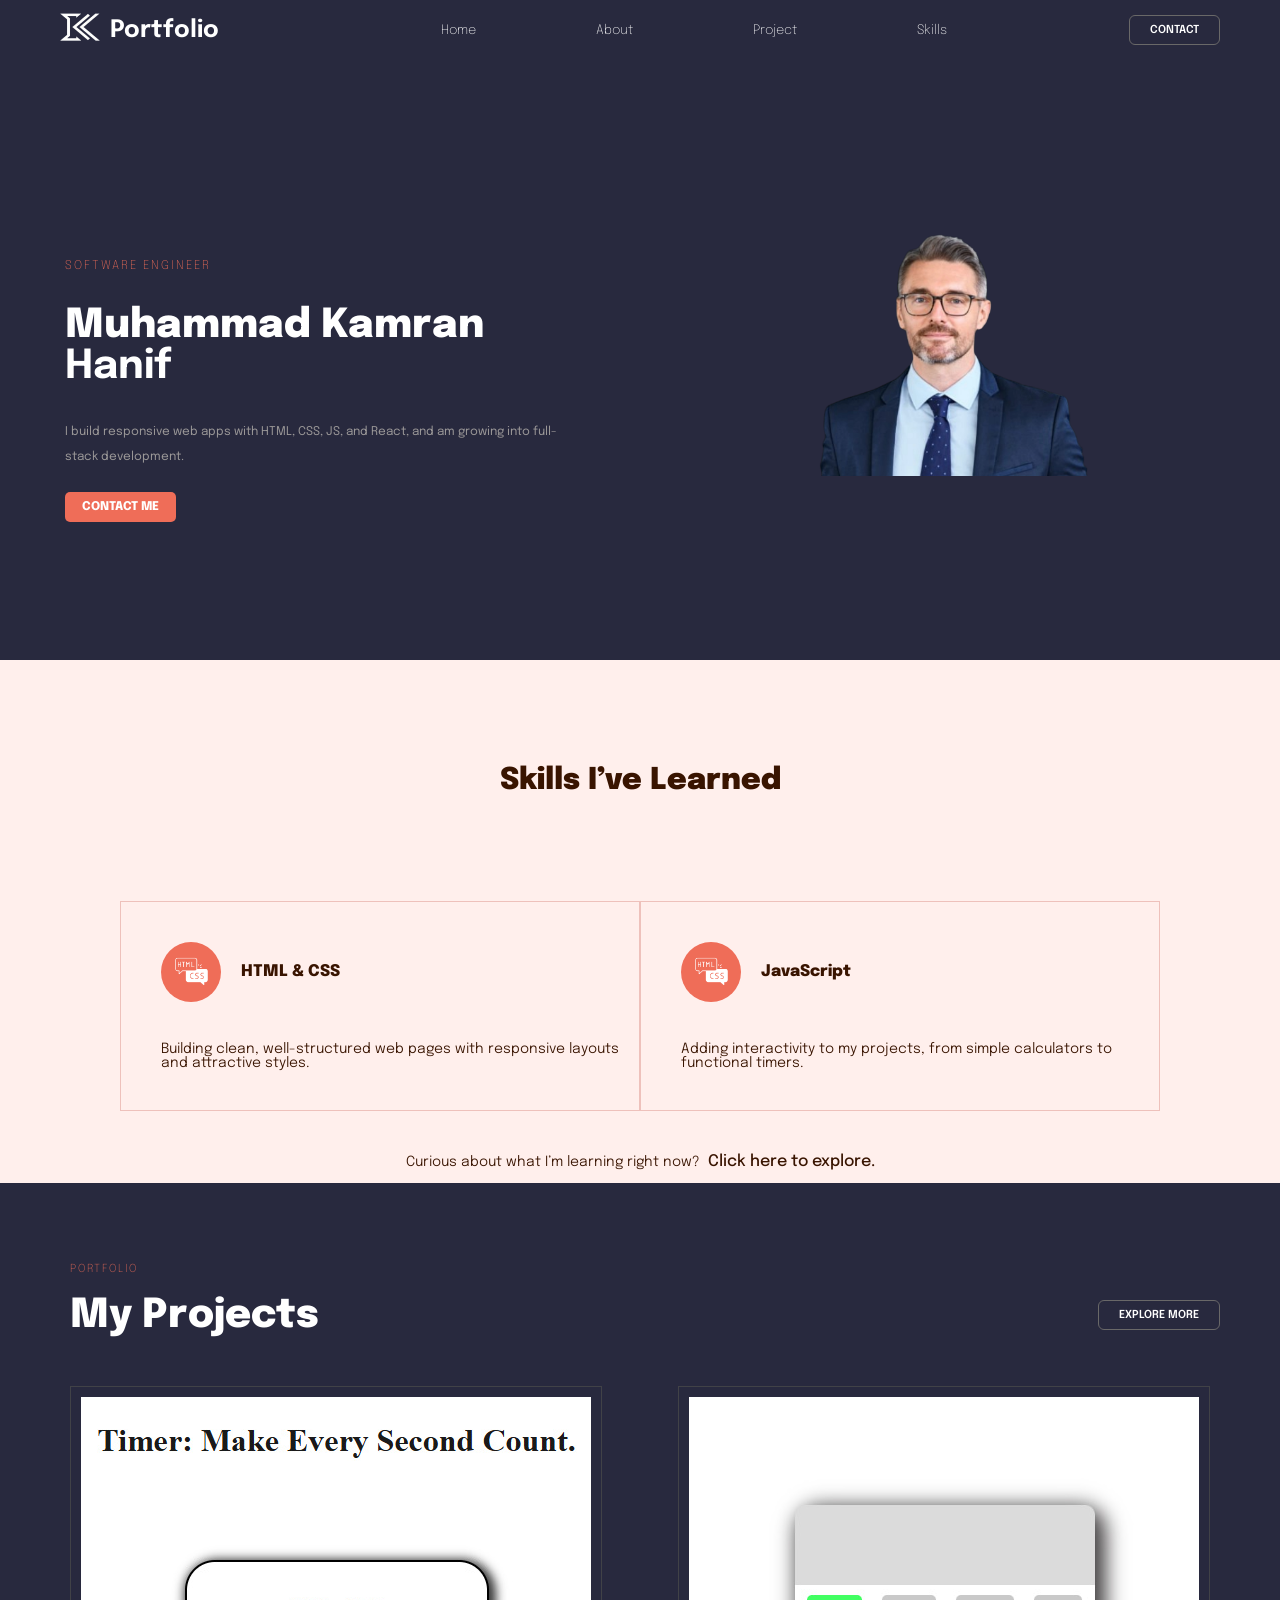
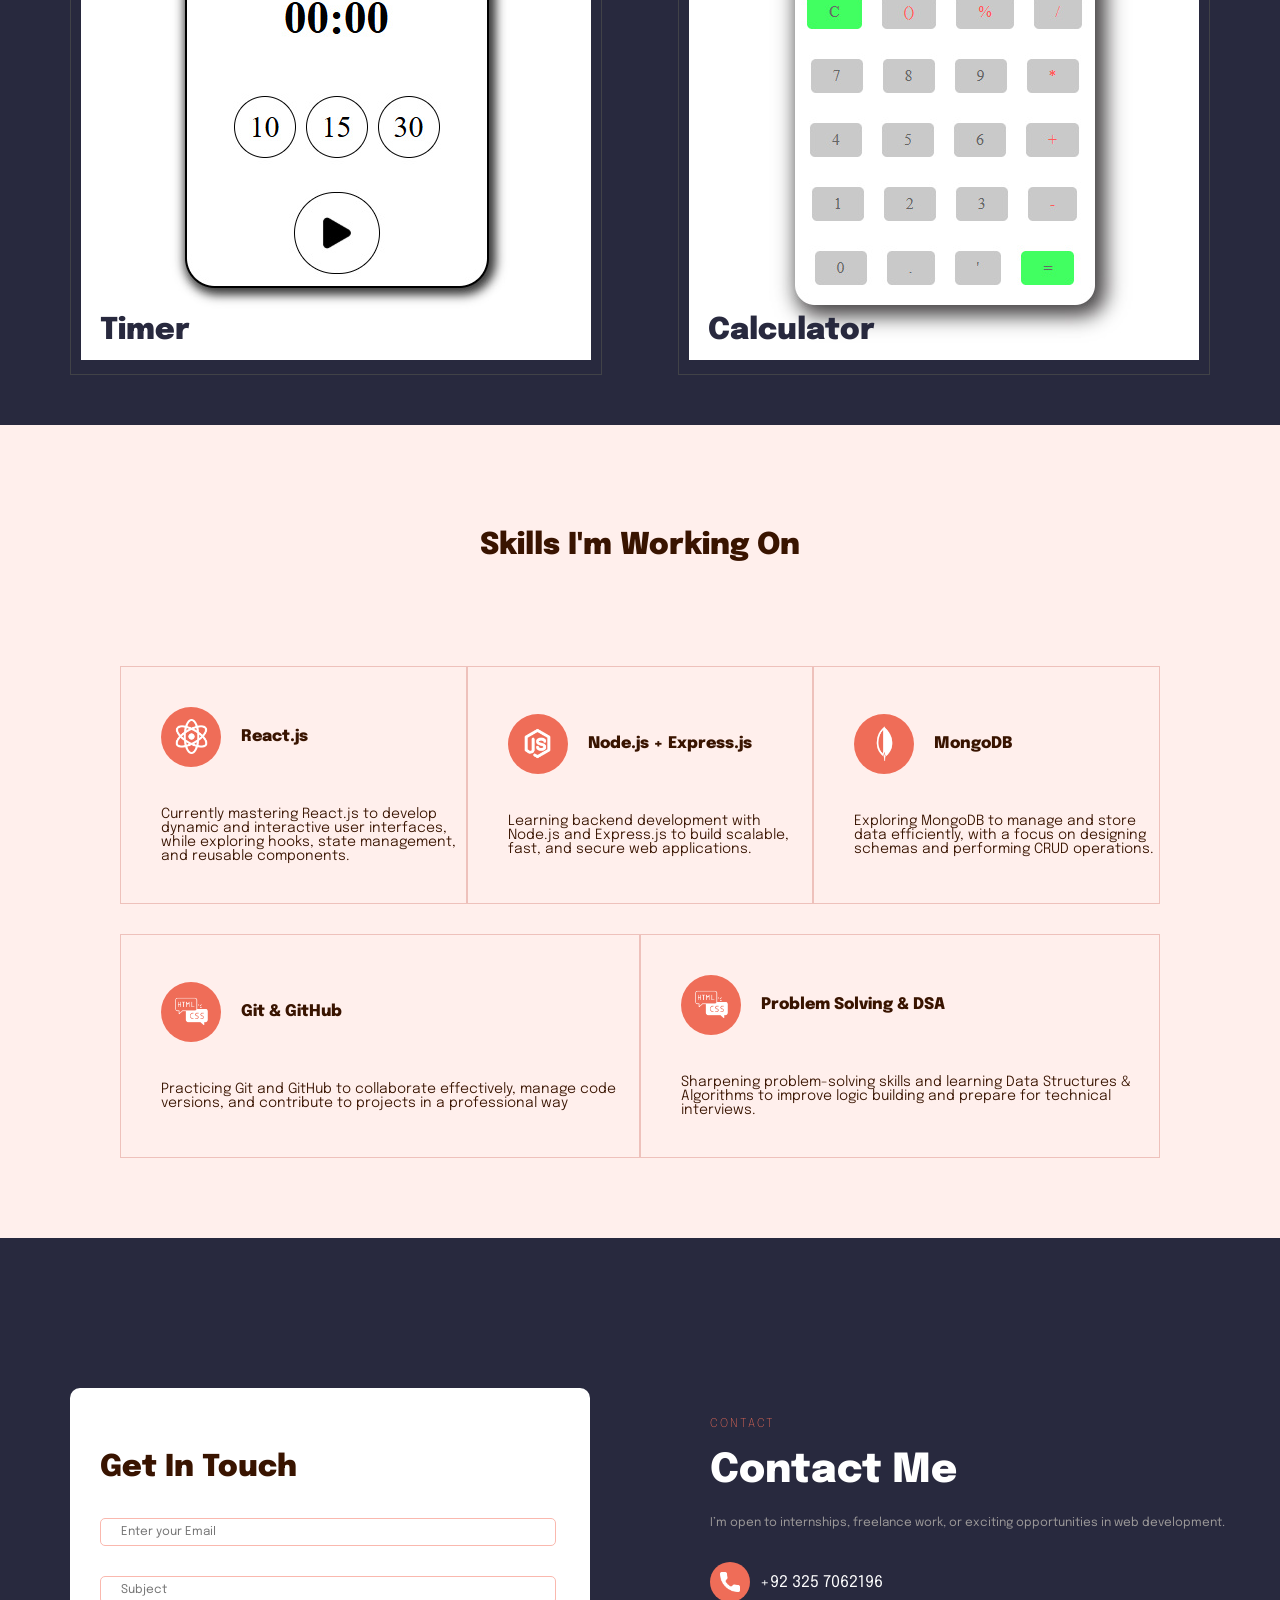
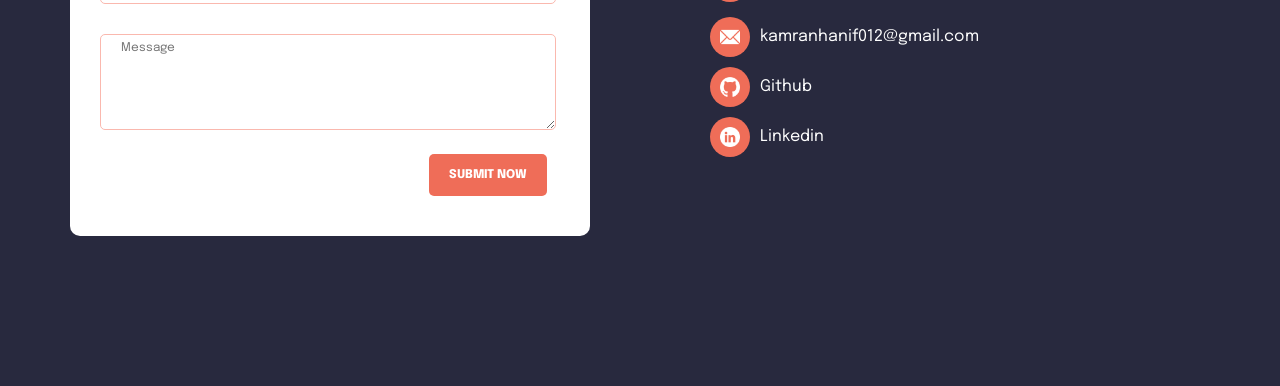
==== commit 345e52ea: "Skills  and Links:  added learning skills section and added links to button and links" ====
--- a/index.html
+++ b/index.html
@@ -22,20 +22,20 @@
           </div>
           <div class="nav-links-container">
             <ul>
-              <a class="nav-links" href="">Home</a>
+              <a class="nav-links" href="#profile">Home</a>
             </ul>
             <ul>
               <a class="nav-links" href="">About</a>
             </ul>
             <ul>
-              <a class="nav-links" href="">Project</a>
+              <a class="nav-links" href="#project-box">Project</a>
             </ul>
             <ul>
               <a class="nav-links" href="#skills-learned">Skills</a>
             </ul>
           </div>
           <div>
-            <button class="light-btn-secondary">CONTACT</button>
+            <button id="contact" class="light-btn-secondary">CONTACT</button>
           </div>
 
           <div id="drop-btn" class="drop-btn-container">
@@ -47,16 +47,16 @@
 
             <div id="droped-links" class="drop-links">
               <ul>
-                <a class="nav-links" href="">Home</a>
+                <a class="nav-links" href="#profile">Home</a>
               </ul>
               <ul>
                 <a class="nav-links" href="">About</a>
               </ul>
               <ul>
-                <a class="nav-links" href="">Project</a>
+                <a class="nav-links" href="#project-box">Project</a>
               </ul>
               <ul>
-                <a class="nav-links" href="">Skills</a>
+                <a class="nav-links" href="#skills-learned">Skills</a>
               </ul>
             </div>
           </div>
@@ -65,7 +65,7 @@
     </header>
 
     <main>
-      <section class="profile">
+      <section id="profile" class="profile">
         <div class="profile-img-box">
           <img
             class="responsive-img"
@@ -80,7 +80,7 @@
             I build responsive web apps with HTML, CSS, JS, and React, and am
             growing into full-stack development.
           </p>
-          <button class="primary-btn">CONTACT ME</button>
+          <button id="contact" class="primary-btn">CONTACT ME</button>
         </div>
       </section>
 
@@ -92,9 +92,9 @@
         <div class="skills-grid-box">
           <div class="skills-box">
             <div class="skills-name-box">
-              <div class="skills-img-box">
-                <img
-                  class="skills-img"
+              <div class="icon-img-box">
+                <img
+                  class="icon-img"
                   src="assets/programming-languages.png"
                   alt=""
                 />
@@ -108,9 +108,9 @@
           </div>
           <div class="skills-box">
             <div class="skills-name-box">
-              <div class="skills-img-box">
-                <img
-                  class="skills-img"
+              <div class="icon-img-box">
+                <img
+                  class="icon-img"
                   src="assets/programming-languages.png"
                   alt=""
                 />
@@ -127,11 +127,11 @@
           <p class="working-skills">
             Curious about what I’m learning right now?
           </p>
-          <button>Click here to explore.</button>
-        </div>
-      </section>
-
-      <section class="project-box">
+          <a href="#skills-learning">Click here to explore.</a>
+        </div>
+      </section>
+
+      <section id="project-box" class="project-box">
         <div class="">
           <p class="project-portfolio">PORTFOLIO</p>
           <div class="my-project-box">
@@ -166,7 +166,98 @@
           </div>
         </div>
       </section>
-      <section class="contact-me-box">
+
+      <section id="skills-learning" class="Skills-sec">
+        <div class="skills-heading-box">
+          <h1 class="secondary-heading">Skills I'm Working On</h1>
+        </div>
+        <div class="skills-grid-box">
+          <div class="skills-box">
+            <div class="skills-name-box">
+              <div class="icon-img-box">
+                <img
+                  class="icon-img"
+                  src="assets/atom.png"
+                  alt=""
+                />
+              </div>
+              <span class="skills-name"> React.js </span>
+            </div>
+            <p class="skills-desc">
+              Currently mastering React.js to develop dynamic and interactive user interfaces, 
+              while exploring hooks, state management, and reusable components.
+            </p>
+            
+          </div>
+          <div class="skills-box">
+            <div class="skills-name-box">
+              <div class="icon-img-box">
+                <img
+                  class="icon-img"
+                  src="assets//nodejs.png"
+                  alt=""
+                />
+              </div>
+              <span class="skills-name"> Node.js + Express.js </span>
+            </div>
+            <p class="skills-desc">
+              Learning backend development with Node.js and Express.js to build scalable, fast, and secure web applications.
+            </p>
+          </div>
+          <div class="skills-box">
+            <div class="skills-name-box">
+              <div class="icon-img-box">
+                <img
+                  class="icon-img"
+                  src="assets/pngegg.png"
+                  alt=""
+                />
+              </div>
+              <span class="skills-name"> MongoDB</span>
+            </div>
+            <p class="skills-desc">
+              Exploring MongoDB to manage and store data efficiently, 
+              with a focus on designing schemas and performing CRUD operations.
+            </p>
+          </div>
+        </div>
+        <div class="skills-grid-box">
+          <div class="skills-box">
+            <div class="skills-name-box">
+              <div class="icon-img-box">
+                <img
+                  class="icon-img"
+                  src="assets/programming-languages.png"
+                  alt=""
+                />
+              </div>
+              <span class="skills-name"> Git & GitHub </span>
+            </div>
+            <p class="skills-desc">
+              Practicing Git and GitHub to collaborate effectively, 
+              manage code versions, and contribute to projects in a professional way
+            </p>
+          </div>
+          <div class="skills-box">
+            <div class="skills-name-box">
+              <div class="icon-img-box">
+                <img
+                  class="icon-img"
+                  src="assets/programming-languages.png"
+                  alt=""
+                />
+              </div>
+              <span class="skills-name"> Problem Solving & DSA </span>
+            </div>
+            <p class="skills-desc">
+              Sharpening problem-solving skills and learning Data Structures & 
+              Algorithms to improve logic building and prepare for technical interviews.
+            </p>
+          </div>
+        
+      </section>
+
+      <section id="contact-me-box" class="contact-me-box">
         <div class="form-box">
           <h1 class="secondary-heading">Get In Touch</h1>
 
@@ -189,15 +280,12 @@
             type="text"
             required
           />
-          <input
-            class="forms msg"
+          <textarea 
+            placeholder="Message"
             id="messsage"
             name="message"
-            class="contact-input"
-            placeholder="Message"
-            type="text"
-            required
-          />
+            class="forms msg"
+            ></textarea>
           <input class="primary-btn" type="submit" value="SUBMIT NOW" />
         </div>
         <div class="info-box">
@@ -210,14 +298,14 @@
             </p>
           </div>
           <div class="about-box">
-            <div class="skills-img-box">
-              <img class="skills-img" src="assets/call.png" alt="call icon" />
+            <div class="icon-img-box">
+              <img class="icon-img" src="assets/call.png" alt="call icon" />
             </div>
             <p>+92 325 7062196</p>
           </div>
           <div class="about-box">
-            <div class="skills-img-box">
-              <img class="skills-img" src="assets/email.png" alt="call icon" />
+            <div class="icon-img-box">
+              <img class="icon-img" src="assets/email.png" alt="call icon" />
             </div>
             <a
               class="links"
@@ -226,9 +314,9 @@
             >
           </div>
           <div class="about-box">
-            <div class="skills-img-box">
+            <div class="icon-img-box">
               <img
-                class="skills-img"
+                class="icon-img"
                 src="assets/github_black_logo_icon_147128.png"
                 alt="call icon"
               />
@@ -236,14 +324,16 @@
             <a class="links" href="https://github.com/Kamranhanif012">Github</a>
           </div>
           <div class="about-box">
-            <div class="skills-img-box">
+            <div class="icon-img-box">
               <img
-                class="skills-img"
+                class="icon-img"
                 src="assets/linkedin_3669739.png"
                 alt="call icon"
               />
             </div>
-            <a class="links" href="https://github.com/Kamranhanif012"
+            <a
+              class="links"
+              href="https://www.linkedin.com/in/muhammad-kamran-hanif-37782b2ab/"
               >Linkedin</a
             >
           </div>
--- a/styles.css
+++ b/styles.css
@@ -1,6 +1,7 @@
 :root {
   --text-light-accent: #ef6d58;
-  --text-dark-accent: #ef6d58;
+  --text-dark-accent: #f7543b;
+  --secondary-background: #ffefec;
   --text-dark: #391400;
   --text-fark-gray: #391400;
   --text-gray: #9b9898;
@@ -10,7 +11,7 @@
   --primary-background: #28293e;
   --btns-borders: #373a53;
 }
-*{
+* {
   box-sizing: border-box;
 }
 
@@ -23,6 +24,7 @@
   font-optical-sizing: auto;
   font-style: normal;
   color: #fff;
+  background-color: var(--secondary-background);
   margin: 0;
 }
 
@@ -142,7 +144,7 @@
 .field {
   letter-spacing: 2px;
   font-size: 12px;
-  color: var(--text-dark-accent);
+  color: var(--text-light-accent);
   font-weight: 200;
   margin-top: 30px;
 }
@@ -170,21 +172,31 @@
 .primary-btn {
   all: unset;
   padding: 9px 17px;
-  background-color: var(--text-dark-accent);
+  background-color: var(--text-light-accent);
   border-radius: 5px;
   font-size: 12px;
   font-weight: 800;
   margin-top: 10px;
+  cursor: pointer;
+  transition: 0.3s;
+}
+
+.primary-btn:hover {
+  background-color: var(--text-dark-accent);
+  padding: 11px 19px;
 }
 
 .skills-box {
   display: flex;
+  justify-content: center;
+  flex: 1;
   flex-direction: column;
   border: 1px solid #eec1bb;
 }
 
 .skills-grid-box {
   display: flex;
+  justify-content: space-between;
   padding: 0 120px 30px 120px;
 }
 
@@ -207,20 +219,25 @@
   gap: 20px;
 }
 
-.skills-img-box {
+.icon-img-box {
   display: flex;
   justify-content: center;
   align-items: center;
   border-radius: 40px;
-  background-color: var(--text-dark-accent);
+  background-color: var(--text-light-accent);
   width: 60px;
   height: 60px;
-}
-
-.skills-img {
+  transition: 0.3s;
+}
+
+.icon-img {
   width: 35px;
   height: 35px;
   filter: invert(100%);
+}
+
+.skills-box:hover .icon-img-box {
+  background-color: var(--text-dark-accent);
 }
 
 .skills-name {
@@ -248,7 +265,7 @@
   font-size: 14px;
 }
 
-.working-skills-box button {
+.working-skills-box a {
   all: unset;
   color: var(--text-dark);
   font-weight: 500;
@@ -263,7 +280,7 @@
   letter-spacing: 2px;
   padding: 80px 0 20px 70px;
   font-size: 11px;
-  color: var(--text-dark-accent);
+  color: var(--text-light-accent);
   font-weight: 200;
   margin: 0;
 }
@@ -280,7 +297,7 @@
   font-weight: 850;
 }
 
-.my-project-box .section-heading{
+.my-project-box .section-heading {
   margin: 0;
 }
 
@@ -307,7 +324,7 @@
   left: 30px;
 }
 
-.project-img-box{
+.project-img-box {
   border: 1px solid #414247;
   padding: 10px;
 }
@@ -315,11 +332,11 @@
 .projects {
   display: flex;
   align-items: center;
-  justify-content:space-between;
+  justify-content: space-between;
   padding: 50px 70px 50px 70px;
 }
 
-.contact-me-box{
+.contact-me-box {
   background-color: var(--primary-background);
   display: grid;
   grid-template-columns: 1fr 1fr;
@@ -328,79 +345,88 @@
   gap: 120px;
 }
 
-.form-box{
+.form-box {
   background-color: #fff;
-  padding: 40px 30px 40px 30px ;
+  padding: 40px 30px 40px 30px;
   width: auto;
   height: auto;
   grid-column: 1;
   border-radius: 10px;
 }
 
-.contact-input{
+.contact-input {
   width: 100%;
 }
 
-.info-box{
+.info-box {
   grid-column: 2;
 }
 
-
-.about-box{
+.about-box {
   display: flex;
   align-items: center;
   gap: 10px;
 }
 
-.about-box .skills-img-box{
+.about-box .icon-img-box {
   width: 40px;
   height: 40px;
 }
 
-.about-box .skills-img{
+.about-box .icon-img {
   width: 20px;
-  height:20px;
-}
-
-.info-box .section-heading{
+  height: 20px;
+}
+
+.info-box .section-heading {
   margin: 20px 0 20px 0;
 }
 
-.about-box{
+.about-box {
   padding: 10px 0 0 0;
 }
 
-
-.links{
+.about-box:hover .icon-img-box {
+  background-color: var(--text-dark-accent);
+}
+
+.links {
   color: var(--text-light-gray);
   text-decoration: none;
   transition: 0.2s;
 }
 
-.links:hover{
+.links:hover {
   color: #ef6d58;
 }
 
-.forms{
+.forms {
   all: unset;
+  flex-wrap: nowrap;
   font-size: 12px;
   padding: 7px 20px 7px 20px;
   margin: 10px 0 20px 0;
   width: 90%;
   border: 1px solid #fab8ae;
   border-radius: 5px;
-  transition: width 0.5s ease-in-out;
-}
-
-.msg{
+  transition: 0.5s ease-in-out;
+  color: #000;
+}
+
+.msg {
   height: 80px;
-}
-
-.form-box .primary-btn{
-  padding: 15px 20px 15px 20PX;
+  resize: vertical;
+}
+
+.form-box .primary-btn {
+  padding: 15px 20px 15px 20px;
   display: block;
-  float:right;
+  float: right;
   margin: 0 13px 0 0;
+}
+
+.form-box .primary-btn:hover {
+  padding: 20px 25px 20px 25px;
 }
 
 @media screen and (max-width: 700px) {
@@ -424,12 +450,10 @@
     background-color: var(--primary-background);
   }
 
-  
-
   .profile-field {
     letter-spacing: 2px;
     font-size: 12px;
-    color: var(--text-dark-accent);
+    color: var(--text-light-accent);
     font-weight: 200;
     margin-top: 30px;
   }
@@ -456,7 +480,7 @@
   .profile-contact-btn {
     all: unset;
     padding: 9px 17px;
-    background-color: var(--text-dark-accent);
+    background-color: var(--text-light-accent);
     border-radius: 5px;
     font-size: 12px;
     font-weight: 800;
@@ -486,9 +510,13 @@
     margin: 14px 0 0 0;
   }
 
-  .projects{
+  .projects {
     display: flex;
     flex-direction: column;
   }
 
-}
+  .contact-me-box {
+    display: flex;
+    flex-direction: column;
+  }
+}
